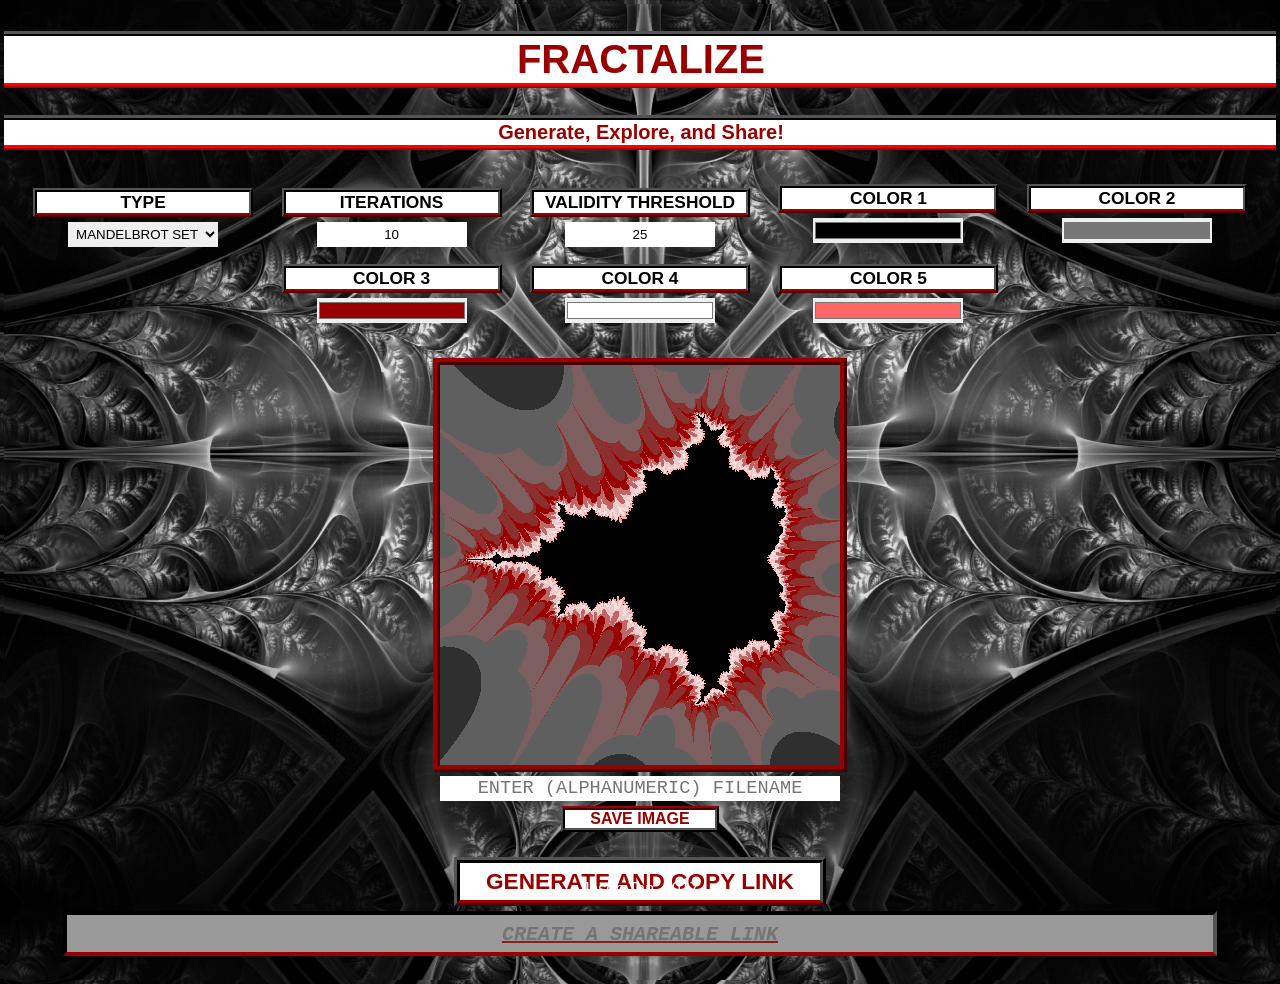
==== public_html/index.html @ 19a6d156 "Added two more colors, adjusted gradient coloring algorithm" ====
<!DOCTYPE html>
<!--
To change this license header, choose License Headers in Project Properties.
To change this template file, choose Tools | Templates
and open the template in the editor.
-->
<html>
    <head>
        <title>Fractalize</title>
        <meta charset="UTF-8">
        <meta name="viewport" content="width=device-width, initial-scale=1.0">
        <style type="text/css">@import url("style.css")</style>
    </head>
    <body>
        <h1>FRACTALIZE</h1>
        <h2 id="testoutput">Generate, Explore, and Share!</h2>
        <div id="option_container">
            <div class="generator_option">
                <p>TYPE</p>
                <div class="generator_option_value">
                    <select id="type_opt">
                        <option value="1" selected="selected">MANDELBROT SET</option>
                        <option value="2">BURNING SHIP</option>
                        <option value="3">JULIET SET</option>
                        <option value="4">B</option>
                        <option value="5">C</option>
                        <option value="6">D</option>
                    </select>
                </div>
            </div>
            <div class="generator_option">
                <p id="iterations_p">ITERATIONS</p>
                <input id="iterations_opt" type="number" min="1" max="2000" value="10" placeholder="1 <= ? <= 2000">
            </div>
            <div class="generator_option">
                <p>VALIDITY THRESHOLD</p>
                <input id="validity_threshold_opt" type="number" min="1" max="1000" value="25" placeholder="1 <= ? <= 1000">
            </div>
            <div class="generator_option opt_hidden" id="juliet_x_opt_container">
                <p>X COMPONENT</p>
                <input id="juliet_x_opt" type="number" min="-1.7" max="0.7" step="0.001" value="0.4" placeholder="-1.7 <= ? <= 0.7">
            </div>
            <div class="generator_option opt_hidden" id="juliet_y_opt_container">
                <p>Y COMPONENT</p>
                <input id="juliet_y_opt" type="number" min="-1" max="1" step="0.001" value="-0.1" placeholder="-1 <= ? <= 1">
            </div>
            <div class="generator_option">
                <p>COLOR 1</p>
                <input id="color1_opt" type="color" value="#000000">
            </div>
            <div class="generator_option">
                <p>COLOR 2</p>
                <input id="color2_opt" type="color" value="#777777">
            </div>
            <div class="generator_option">
                <p>COLOR 3</p>
                <input id="color3_opt" type="color" value="#990000">
            </div>
            <div class="generator_option">
                <p>COLOR 4</p>
                <input id="color4_opt" type="color" value="#ffffff">
            </div>
            <div class="generator_option">
                <p>COLOR 5</p>
                <input id="color5_opt" type="color" value="#ff6666">
            </div>
        </div>
        <div id="canvas_container">
            <canvas id="fractal_canvas" width="400" height="400"></canvas>
        </div>
        <input id="save_name" type="text" placeholder="ENTER (ALPHANUMERIC) FILENAME">
        <div id="save_button" >SAVE IMAGE</div>
        <div id="share_container">
            <div id="create_link_button" ><div id="create_link_button_text"></div></div>
            <textarea id="link_text" readonly placeholder="CREATE A SHAREABLE LINK"></textarea>
        </div>
        <div id="footer"><a href="http://jastan313.github.io/Portfolio">Jason Tan, 2017</a></div>
        <script type="text/javascript" src="FractalGenerator.js"></script>
    </body>
</html>
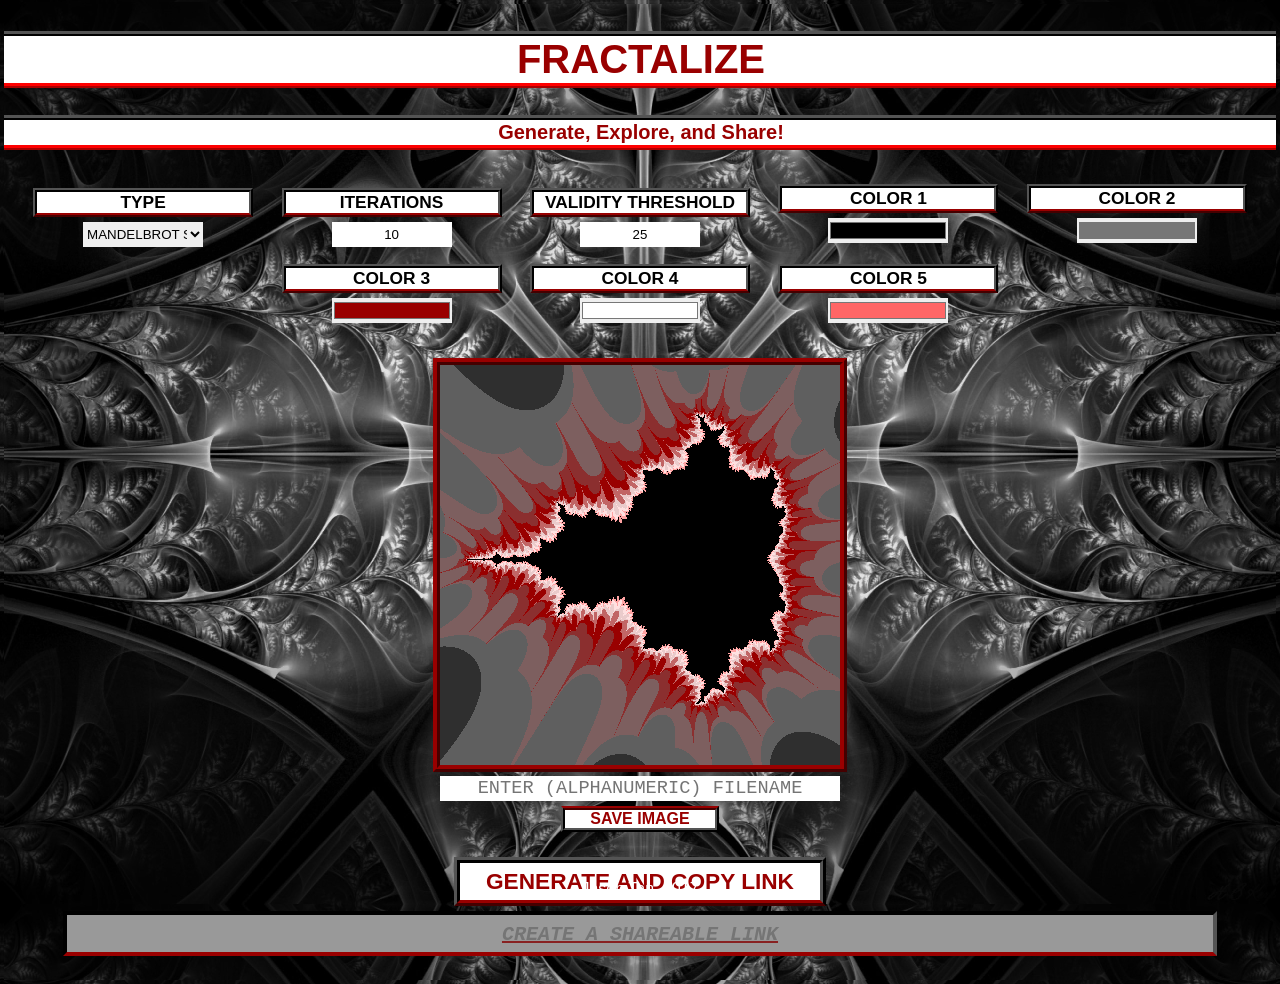
==== commit 6fb10692: "Added foundation for Lyapunov fractal generation" ====
--- a/public_html/index.html
+++ b/public_html/index.html
@@ -22,8 +22,8 @@
                         <option value="1" selected="selected">MANDELBROT SET</option>
                         <option value="2">BURNING SHIP</option>
                         <option value="3">JULIET SET</option>
-                        <option value="4">B</option>
-                        <option value="5">C</option>
+                        <option value="4">LYAPUNOV</option>
+                        <option value="5">NEWTON</option>
                         <option value="6">D</option>
                     </select>
                 </div>
@@ -32,7 +32,7 @@
                 <p id="iterations_p">ITERATIONS</p>
                 <input id="iterations_opt" type="number" min="1" max="2000" value="10" placeholder="1 <= ? <= 2000">
             </div>
-            <div class="generator_option">
+            <div class="generator_option opt_hidden" id="validity_threshold_opt_container">
                 <p>VALIDITY THRESHOLD</p>
                 <input id="validity_threshold_opt" type="number" min="1" max="1000" value="25" placeholder="1 <= ? <= 1000">
             </div>
@@ -43,6 +43,10 @@
             <div class="generator_option opt_hidden" id="juliet_y_opt_container">
                 <p>Y COMPONENT</p>
                 <input id="juliet_y_opt" type="number" min="-1" max="1" step="0.001" value="-0.1" placeholder="-1 <= ? <= 1">
+            </div>
+            <div class="generator_option opt_hidden" id="lyapunov_sequence_opt_container">
+                <p>SEQUENCE</p>
+                <input id="lyapunov_sequence_opt" type="text" value="ABAB" placeholder="Non-empty string of A's and B's">
             </div>
             <div class="generator_option">
                 <p>COLOR 1</p>
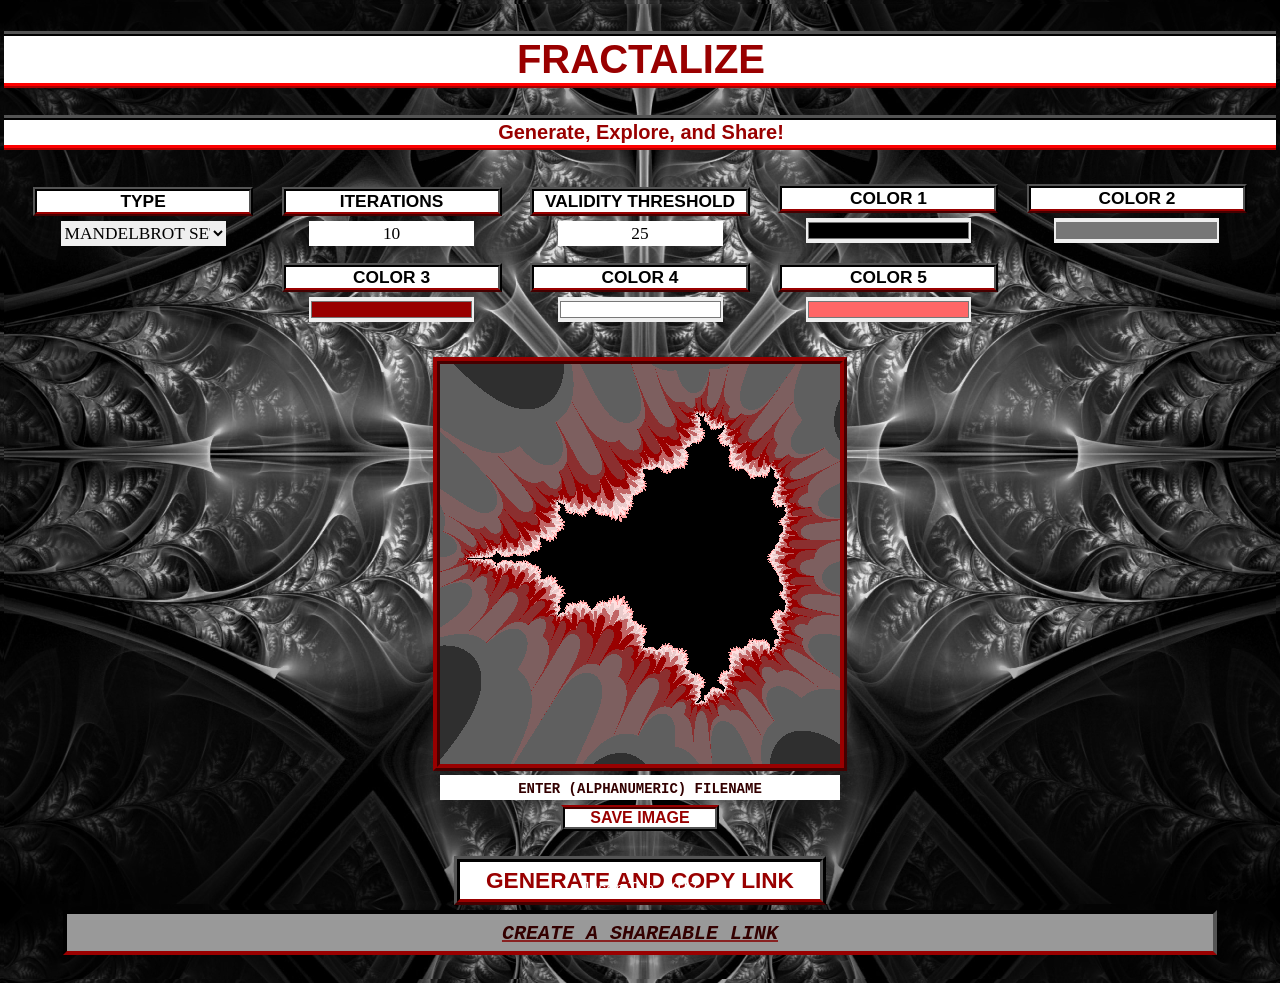
==== commit 7c5a8b70: "Added Newton user options and combining Newton like terms" ====
--- a/public_html/index.html
+++ b/public_html/index.html
@@ -22,27 +22,51 @@
                         <option value="1" selected="selected">MANDELBROT SET</option>
                         <option value="2">BURNING SHIP</option>
                         <option value="3">JULIET SET</option>
-                        <option value="4">LYAPUNOV</option>
-                        <option value="5">NEWTON</option>
+                        <option value="4">NEWTON</option>
+                        <option value="5">LYAPUNOV</option>
                         <option value="6">D</option>
                     </select>
                 </div>
             </div>
             <div class="generator_option">
                 <p id="iterations_p">ITERATIONS</p>
-                <input id="iterations_opt" type="number" min="1" max="2000" value="10" placeholder="1 <= ? <= 2000">
+                <input id="iterations_opt" type="number" min="1" max="2000" value="10" placeholder="1 ≤ ? ≤ 2000">
             </div>
             <div class="generator_option opt_hidden" id="validity_threshold_opt_container">
                 <p>VALIDITY THRESHOLD</p>
-                <input id="validity_threshold_opt" type="number" min="1" max="1000" value="25" placeholder="1 <= ? <= 1000">
+                <input id="validity_threshold_opt" type="number" min="1" max="1000" value="25" placeholder="1 ≤ ? ≤ 1000">
             </div>
             <div class="generator_option opt_hidden" id="juliet_x_opt_container">
                 <p>X COMPONENT</p>
-                <input id="juliet_x_opt" type="number" min="-1.7" max="0.7" step="0.001" value="0.4" placeholder="-1.7 <= ? <= 0.7">
+                <input id="juliet_x_opt" type="number" min="-1.7" max="0.7" step="0.001" value="0.4" placeholder="-1.700 ≤ ? ≤ 0.700">
             </div>
             <div class="generator_option opt_hidden" id="juliet_y_opt_container">
                 <p>Y COMPONENT</p>
-                <input id="juliet_y_opt" type="number" min="-1" max="1" step="0.001" value="-0.1" placeholder="-1 <= ? <= 1">
+                <input id="juliet_y_opt" type="number" min="-1" max="1" step="0.001" value="-0.1" placeholder="-1.000 ≤ ? ≤ 1.000">
+            </div>
+            <div class="generator_option opt_hidden" id="newton_term1_opt_container">
+                <p>TERM 1</p>
+                <div class="newton_opt_subcontainer">
+                    <input class="newtown_term_opt" id="newton_term1_coef_opt" type="number" step="0.001" value="1" placeholder="Coefficient">
+                    <div class="newton_x_term">x^</div>
+                    <input class="newtown_term_opt" id="newton_term1_pow_opt" type="number" min="2" value="8" placeholder="Power ≥ 0">
+                </div>
+            </div>
+            <div class="generator_option opt_hidden" id="newton_term2_opt_container">
+                <p>TERM 2</p>
+                <div class="newton_opt_subcontainer">
+                    <input class="newtown_term_opt" id="newton_term2_coef_opt" type="number" step="0.001" value="15" placeholder="Coefficient">
+                    <div class="newton_x_term">x^</div>
+                    <input class="newtown_term_opt" id="newton_term2_pow_opt" type="number" min="1" value="4" placeholder="Power ≥ 0">
+                </div>
+            </div>
+            <div class="generator_option opt_hidden" id="newton_term3_opt_container">
+                <p>TERM 3</p>
+                <div class="newton_opt_subcontainer">
+                    <input class="newtown_term_opt" id="newton_term3_coef_opt" type="number" step="0.001" value="-16" placeholder="Coefficient ≠ 0">
+                    <div class="newton_x_term">x^</div>
+                    <input class="newtown_term_opt" id="newton_term3_pow_opt" type="number" min="0" value="0" placeholder="Power ≥ 0">
+                </div>
             </div>
             <div class="generator_option opt_hidden" id="lyapunov_sequence_opt_container">
                 <p>SEQUENCE</p>
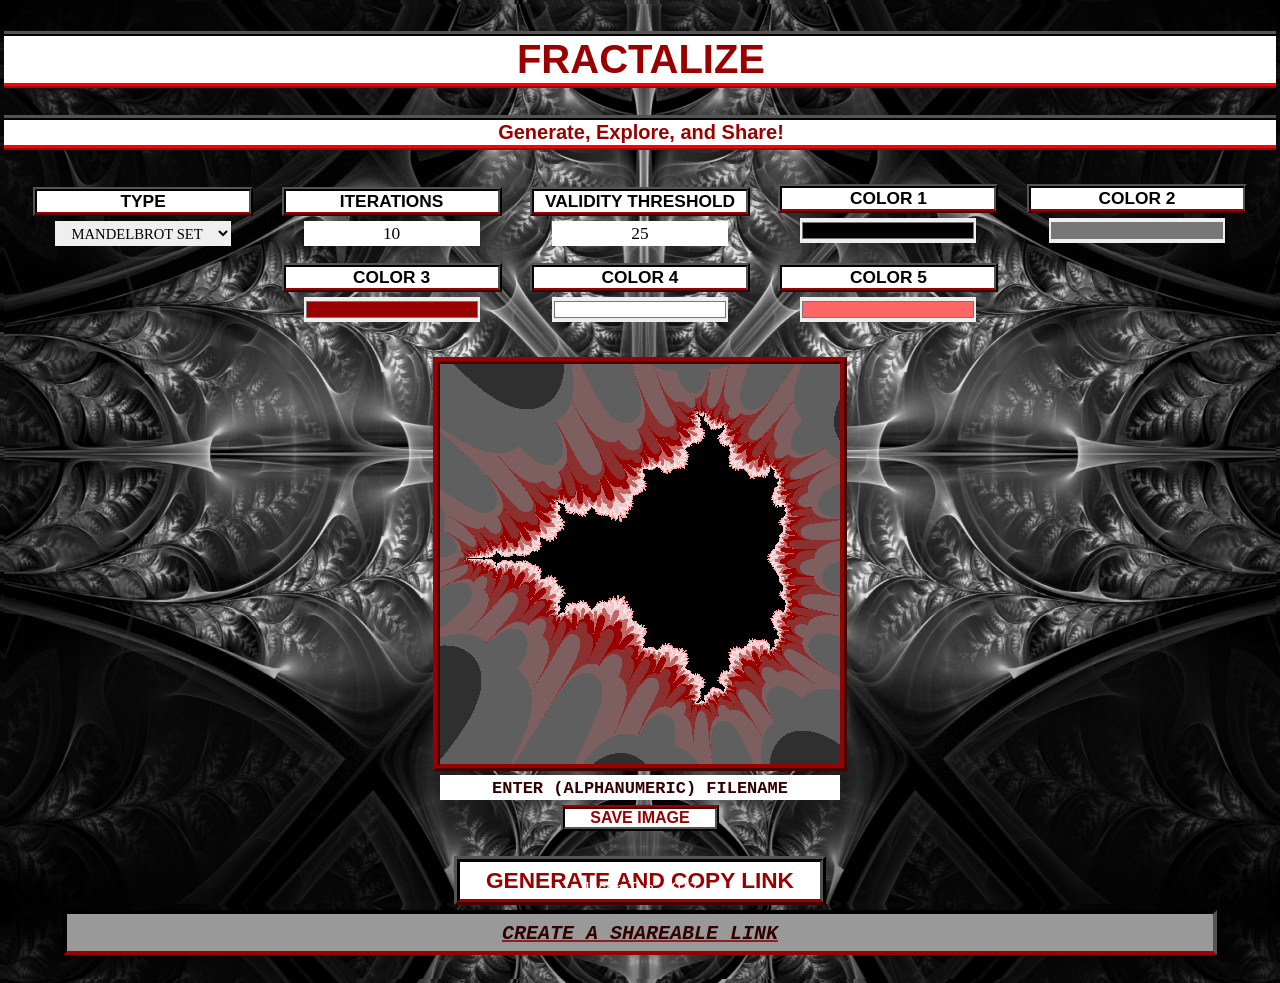
==== commit 3e0d25d5: "Minor CSS changes" ====
--- a/public_html/index.html
+++ b/public_html/index.html
@@ -24,7 +24,6 @@
                         <option value="3">JULIET SET</option>
                         <option value="4">NEWTON</option>
                         <option value="5">LYAPUNOV</option>
-                        <option value="6">D</option>
                     </select>
                 </div>
             </div>
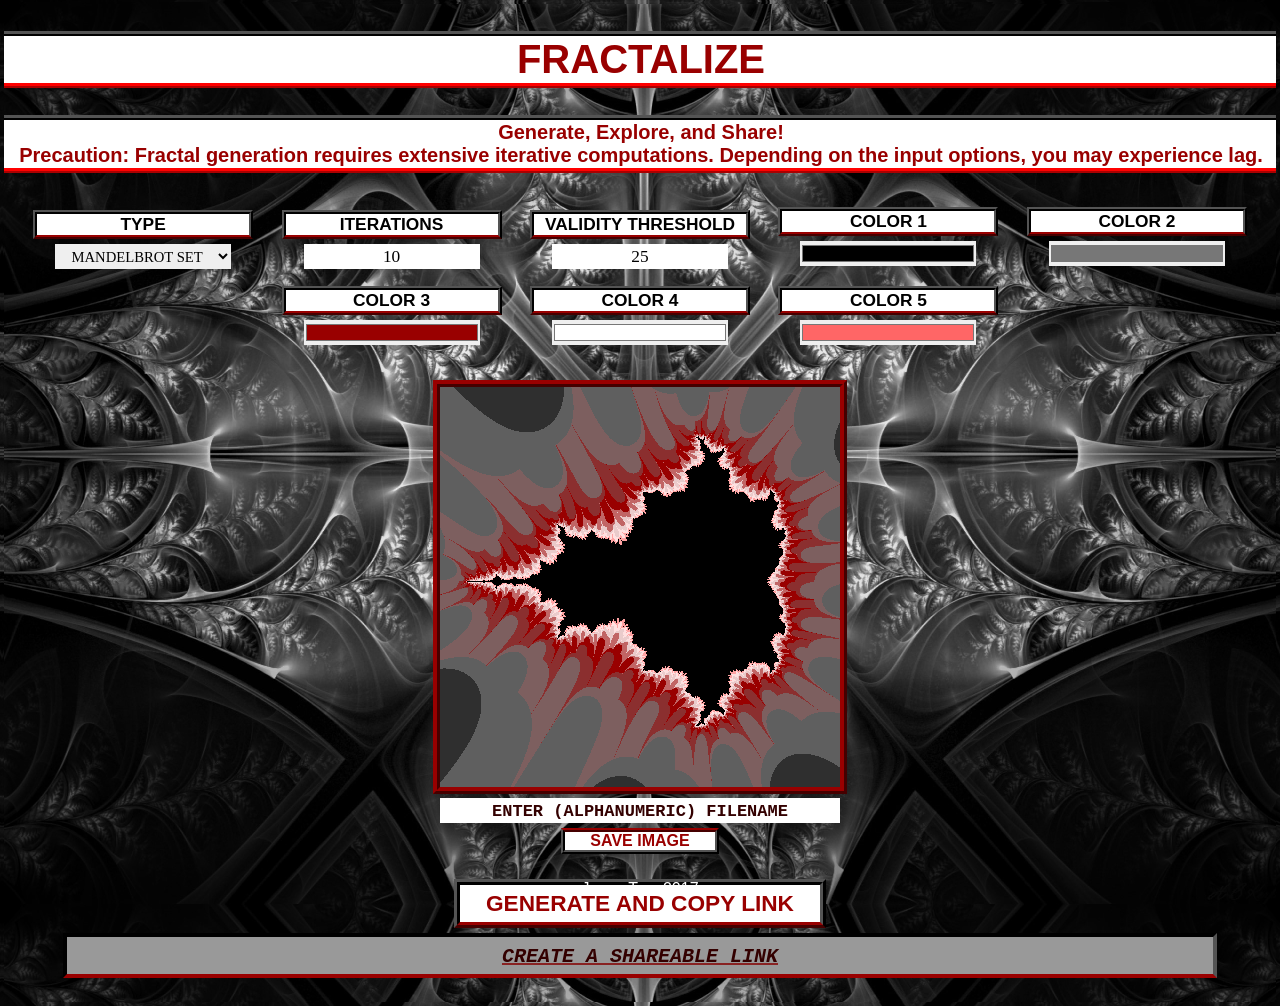
==== commit b6ca0639: "Finished Newton fractals, adjusted Newton defaults, added Precaution" ====
--- a/public_html/index.html
+++ b/public_html/index.html
@@ -13,7 +13,7 @@
     </head>
     <body>
         <h1>FRACTALIZE</h1>
-        <h2 id="testoutput">Generate, Explore, and Share!</h2>
+        <h2 id="testoutput">Generate, Explore, and Share!<pre></pre>Precaution: Fractal generation requires extensive iterative computations. Depending on the input options, you may experience lag.</h2>
         <div id="option_container">
             <div class="generator_option">
                 <p>TYPE</p>
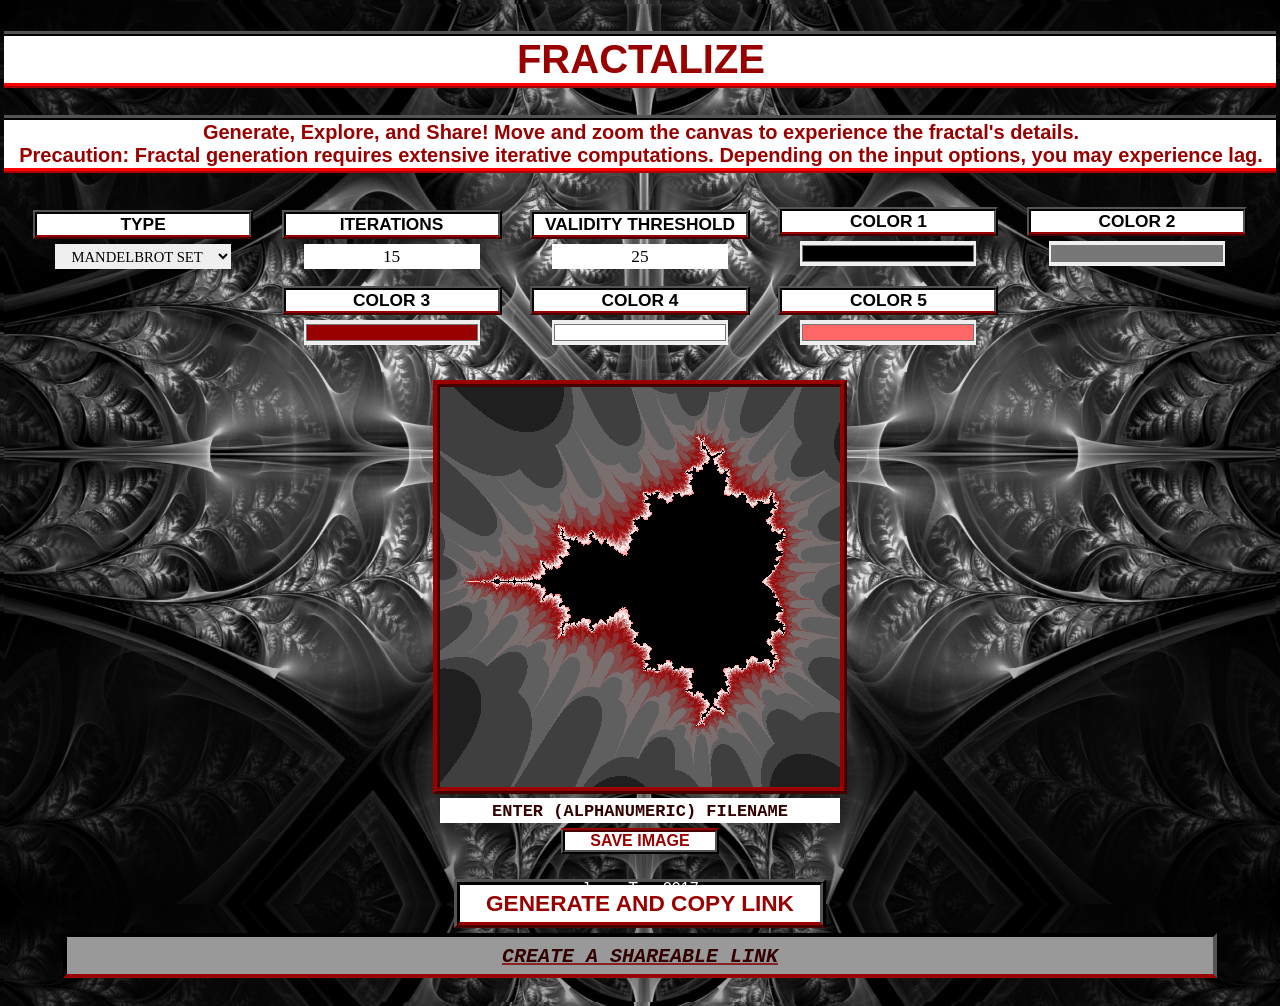
==== commit 2d372578: "Lyapunov generation works, requires some debugging, need to start optimizations" ====
--- a/public_html/index.html
+++ b/public_html/index.html
@@ -13,7 +13,7 @@
     </head>
     <body>
         <h1>FRACTALIZE</h1>
-        <h2 id="testoutput">Generate, Explore, and Share!<pre></pre>Precaution: Fractal generation requires extensive iterative computations. Depending on the input options, you may experience lag.</h2>
+        <h2 id="testoutput">Generate, Explore, and Share! Move and zoom the canvas to experience the fractal's details.<pre></pre>Precaution: Fractal generation requires extensive iterative computations. Depending on the input options, you may experience lag.</h2>
         <div id="option_container">
             <div class="generator_option">
                 <p>TYPE</p>
@@ -22,8 +22,8 @@
                         <option value="1" selected="selected">MANDELBROT SET</option>
                         <option value="2">BURNING SHIP</option>
                         <option value="3">JULIET SET</option>
-                        <option value="4">NEWTON</option>
-                        <option value="5">LYAPUNOV</option>
+                        <option value="4">LYAPUNOV</option>
+                        <option value="5">NEWTON</option>
                     </select>
                 </div>
             </div>
@@ -69,7 +69,7 @@
             </div>
             <div class="generator_option opt_hidden" id="lyapunov_sequence_opt_container">
                 <p>SEQUENCE</p>
-                <input id="lyapunov_sequence_opt" type="text" value="ABAB" placeholder="Non-empty string of A's and B's">
+                <input id="lyapunov_sequence_opt" type="text" value="AABABBB" placeholder="Non-empty string of A's and B's">
             </div>
             <div class="generator_option">
                 <p>COLOR 1</p>
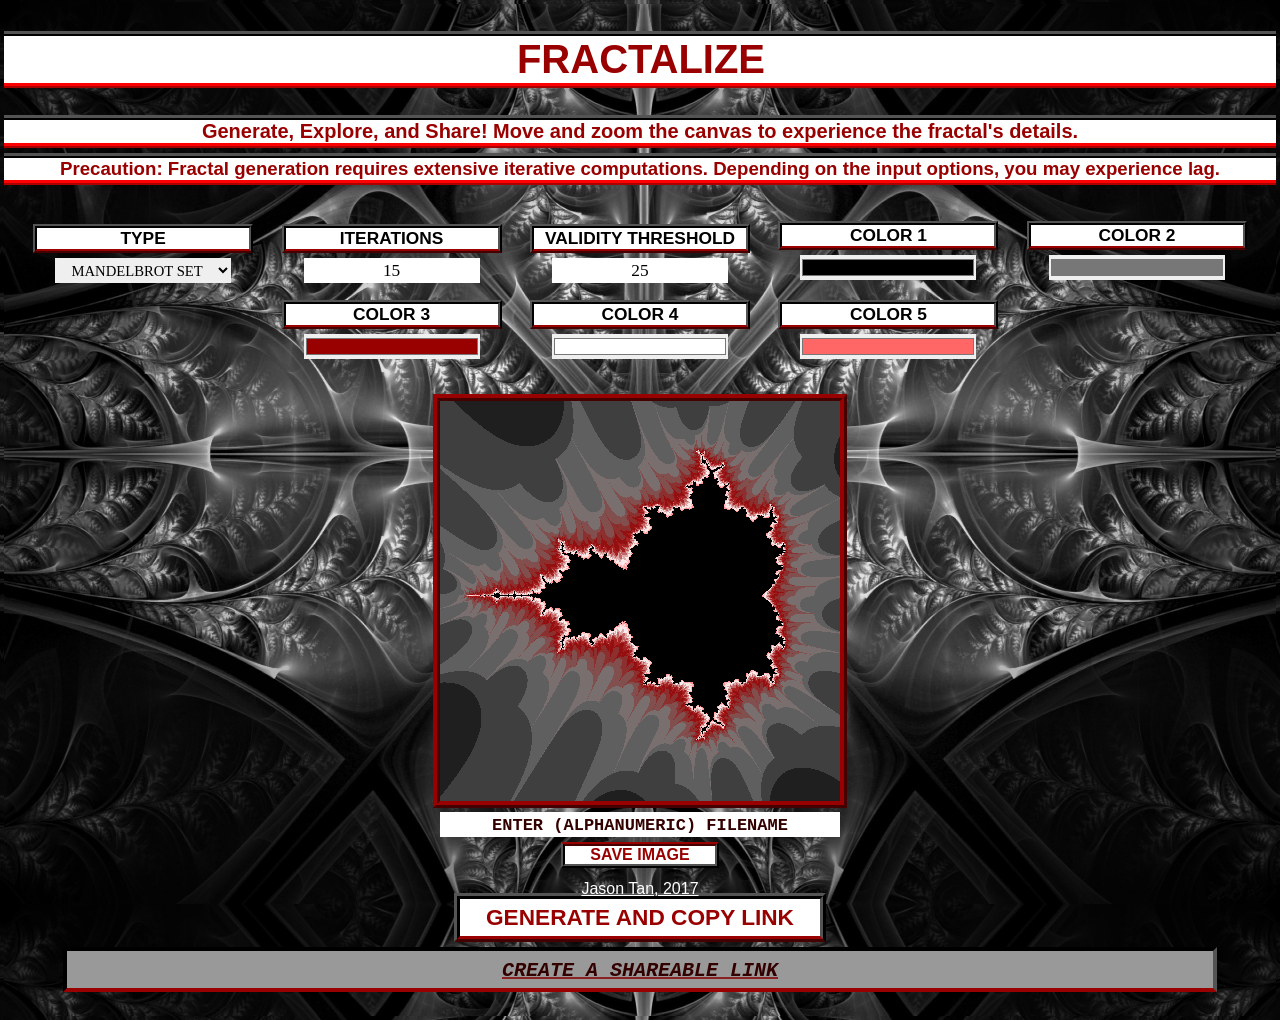
==== commit e89a6f15: "Optimized, validated, minified, done." ====
--- a/public_html/index.html
+++ b/public_html/index.html
@@ -1,9 +1,4 @@
 <!DOCTYPE html>
-<!--
-To change this license header, choose License Headers in Project Properties.
-To change this template file, choose Tools | Templates
-and open the template in the editor.
--->
 <html>
     <head>
         <title>Fractalize</title>
@@ -13,7 +8,8 @@
     </head>
     <body>
         <h1>FRACTALIZE</h1>
-        <h2 id="testoutput">Generate, Explore, and Share! Move and zoom the canvas to experience the fractal's details.<pre></pre>Precaution: Fractal generation requires extensive iterative computations. Depending on the input options, you may experience lag.</h2>
+        <h2>Generate, Explore, and Share! Move and zoom the canvas to experience the fractal's details.</h2>
+        <h3>Precaution: Fractal generation requires extensive iterative computations. Depending on the input options, you may experience lag.</h3>
         <div id="option_container">
             <div class="generator_option">
                 <p>TYPE</p>
